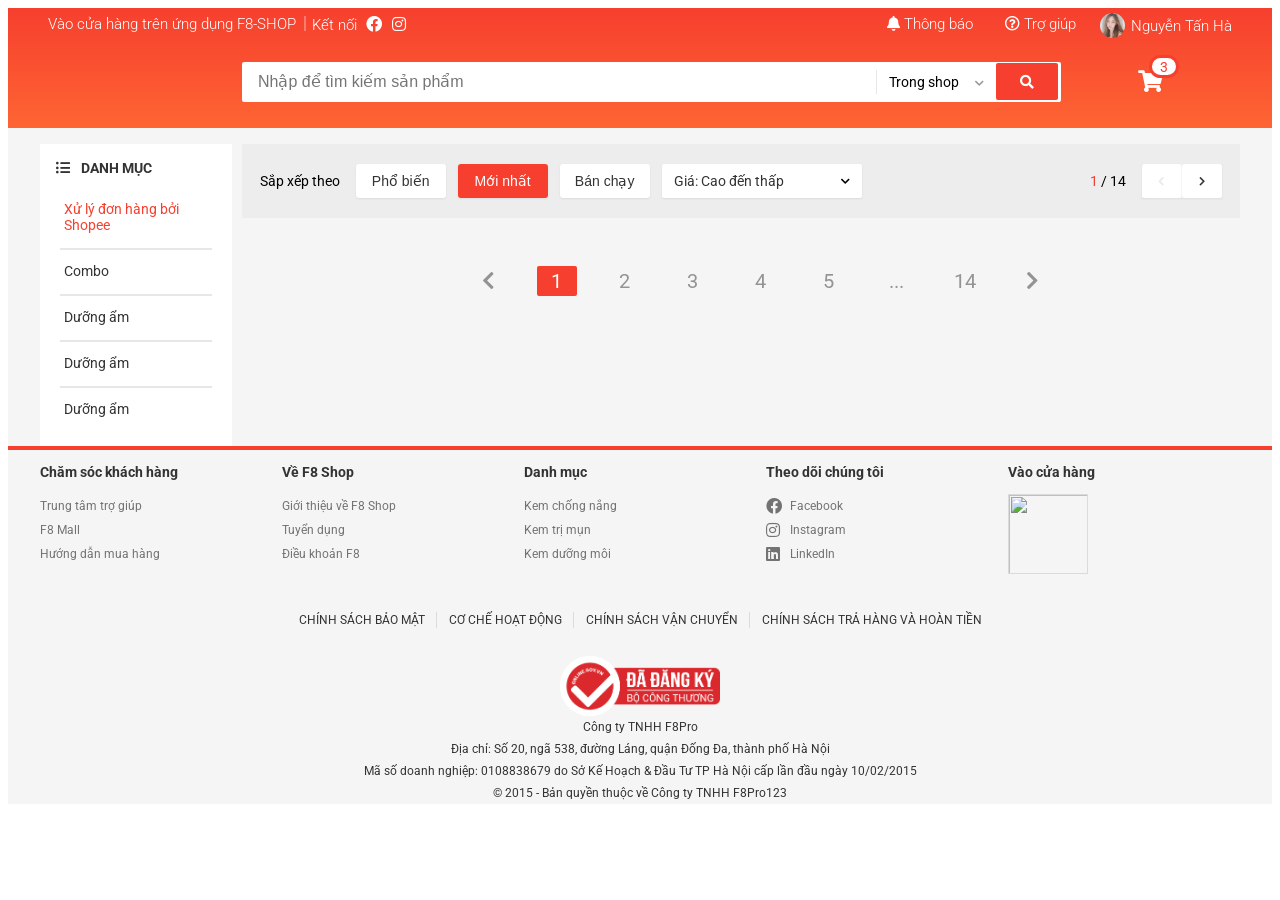
==== index.html @ ea76551a "them" ====
<!DOCTYPE html>
<html lang="en">

<head>
    <meta charset="UTF-8">
    <meta http-equiv="X-UA-Compatible" content="IE=edge">
    <meta name="viewport" content="width=device-width, initial-scale=1.0">
    <link rel="stylesheet" href="https://cdnjs.cloudflare.com/ajax/libs/normalize/8.0.1/normalize.min.css">
    <link rel="stylesheet" href="https://cdnjs.cloudflare.com/ajax/libs/font-awesome/5.15.3/css/all.min.css">
    <link rel="stylesheet" href="./assets/css/main.css">
    <link rel="stylesheet" href="./assets/css/base.css">
    <link rel="preconnect" href="https://fonts.gstatic.com">
    <link href="https://fonts.googleapis.com/css2?family=Roboto:wght@100;300;400;700&display=swap" rel="stylesheet">
    <title>F8 - Shop</title>
</head>

<body>
    <div class="wrapper">

        <!-- BEM - Block Element Modifier -->
        <header class="header">
            <div class="grid">
                <!-- Begin: Navbar -->
                <nav class="header__navbar">
                    <ul class="header__navbar-list">
                        <li class="header__navbar-item header__navbar-item--separate transition-wrapper">
                            Vào cửa hàng trên ứng dụng F8-SHOP
                            <!-- Begin: Header QR -->
                            <div class="header__qr has-transition transition--opacity-0 transition--opacity-1">
                                <img src="./assets/img/qr-code.png" alt="QR Code" class="header__qr-img">
                                <div class="header__qr-apps">
                                    <a href="" class="header__qr-app-link">
                                        <img src="./assets/img/app-store.png" alt="" class="header__qr-app-img">
                                    </a>
                                    <a href="" class="header__qr-app-link">
                                        <img src="./assets/img/google-play.png" alt="" class="header__qr-app-img">
                                    </a>
                                    <a href="" class="header__qr-app-link">
                                        <img src="./assets/img/app-gallery.png" alt="" class="header__qr-app-img">
                                    </a>
                                </div>
                                <!-- End: Header QR -->
                            </div>
                            <!-- End: Header QR -->
                        </li>
                        <li class="header__navbar-item">
                            <span class="header__navbar-title--no-pointer">Kết nối</span>
                            <a class="header__navbar-icon-link" href=""><i class="fab fa-facebook"></i></a>
                            <a class="header__navbar-icon-link" href=""><i class="fab fa-instagram"></i></a>
                        </li>
                    </ul>

                    <ul class="header__navbar-list">
                        <li class="header__navbar-item transition-wrapper">
                            <a href="" class="header__navbar-item-link">
                                <i class="fas fa-bell"></i>
                                Thông báo
                            </a>
                            <!-- Begin: Header Notifition -->
                            <div
                                class="header__notify has-transition transition--scale-0 transition--scale-1 transition--opacity-0 transition--opacity-1">
                                <header class="header__notify-heading">
                                    Thông báo mới nhận
                                </header>
                                <div class="header__notify-list">
                                    <a href="" class="header__notify-item">
                                        <img src="https://cf.shopee.vn/file/d52c8e2d6975e3175edda97f317e21cb_tn" alt=""
                                            class="header__notify-img">
                                        <div class="header__notify-body">
                                            <h3 class="header__notify-name">Nhanh tay săn ngay mỹ phẩm F8 vào ngày 8/3
                                                để nhận nhiều ưu đãi</h3>
                                            <p class="header__notify-description">Thương hiệu mỹ phẩm đến từ F8, sáng
                                                mịn da tự tin ra đường bảo đảm trai bu như kiến hiện đang giảm giá 99%
                                                chỉ còn 1k</p>
                                        </div>
                                    </a>
                                    <a href="" class="header__notify-item header__notify-item--watched">
                                        <img src="https://cf.shopee.vn/file/d52c8e2d6975e3175edda97f317e21cb_tn" alt=""
                                            class="header__notify-img">
                                        <div class="header__notify-body">
                                            <h3 class="header__notify-name">Mỹ phẩm F8 đang có chương trình khuyễn mãi
                                                ngày 1/1</h3>
                                            <p class="header__notify-description">Thương hiệu mỹ phẩm đến từ F8, sáng
                                                mịn da tự tin ra đường bảo đảm trai bu như kiến hiện đang giảm giá 99%
                                                chỉ còn 1k</p>
                                        </div>
                                    </a>
                                    <a href="" class="header__notify-item">
                                        <img src="https://cf.shopee.vn/file/d52c8e2d6975e3175edda97f317e21cb_tn" alt=""
                                            class="header__notify-img">
                                        <div class="header__notify-body">
                                            <h3 class="header__notify-name">Mỹ phẩm F8</h3>
                                            <p class="header__notify-description">Thương hiệu mỹ phẩm đến từ F8, sáng
                                                mịn da tự tin ra đường bảo đảm trai bu như kiến hiện đang giảm giá 99%
                                                chỉ còn 1k</p>
                                        </div>
                                    </a>
                                </div>
                                <footer class="header__notify-footer">
                                    <a href="" class="header__notify-more-btn">
                                        Xem tất cả
                                    </a>
                                </footer>
                            </div>
                            <!-- End: Header Notifition -->
                        </li>
                        <li class="header__navbar-item">
                            <a href="" class="header__navbar-item-link">
                                <i class="far fa-question-circle"></i>
                                Trợ giúp
                            </a>
                        </li>
                        <!-- Login & Signup -->
                        <!-- <li class="header__navbar-item header__navbar-item--strong header__navbar-item--separate-no-opacity">
                            Đăng ký
                        </li>
                        <li class="header__navbar-item header__navbar-item--strong">
                            Đăng nhập
                        </li> -->
                        <!-- End: Login & Signup -->
                        <!-- Begin: User -->
                        <li class="header__navbar-item header__navbar-account transition-wrapper">
                            <img src="./assets/img/girlfriend.jpg" alt="" class="header__navbar-account-img">
                            <span class="header__navbar-account-username">
                                Nguyễn Tấn Hà
                            </span>
                            <ul
                                class="header__navbar-account-menu has-transition transition--opacity-0 transition--opacity-1">
                                <li class="header__navbar-account-menu-item">
                                    <a href="#">Tài khoản của tôi</a>
                                </li>
                                <li class="header__navbar-account-menu-item">
                                    <a href="#">Địa chỉ của tôi</a>
                                </li>
                                <li class="header__navbar-account-menu-item">
                                    <a href="#">Đơn mua</a>
                                </li>
                                <li class="header__navbar-account-menu-item header__navbar-account-menu-item--separate">
                                    <a href="#">Đăng xuất</a>
                                </li>
                            </ul>
                        </li>
                    </ul>
                </nav>
                <!-- End: Navbar -->

                <!-- Begin:  General-->
                <div class="header__general">
                    <div class="header__general-logo">
                        <a href="/" class="header__general-login-link">
                            <svg viewBox="0 0 192 65" class="header__general-logo-link-img">

                            </svg>
                        </a>
                    </div>

                    <div class="header__general-search">

                        <div class="header__general-search-input-wrap">
                            <input type="text" class="header__general-search-input"
                                placeholder="Nhập để tìm kiếm sản phẩm">
                            <div class="header__general-search-input-wrap-history">
                                <h3 class="header__general-search-input-wrap-history-heading">
                                    Lịch sử tìm kiếm
                                </h3>
                                <ul class="header__general-search-input-wrap-history-list">
                                    <li class="header__general-search-input-wrap-history-list-item">
                                        <a href="#kemchongnang">Kem chống nắng</a>
                                    </li>
                                    <li class="header__general-search-input-wrap-history-list-item">
                                        <a href="#kemduongda">Kem dưỡng da</a>
                                    </li>
                                    <li class="header__general-search-input-wrap-history-list-item">
                                        <a href="#kemduongda">Kem dưỡng da</a>
                                    </li>
                                    <li class="header__general-search-input-wrap-history-list-item">
                                        <a href="#kemduongda">Kem dưỡng da</a>
                                    </li>
                                    <li class="header__general-search-input-wrap-history-list-item">
                                        <a href="#kemduongda">Kem dưỡng da</a>
                                    </li>
                                </ul>
                            </div>
                        </div>
                        <div class="header__general-search-selection">
                            <span>Trong shop</span>
                            <i class="fas fa-chevron-down"></i>
                            <ul class="header__general-search-selection-options">
                                <li class="header__general-search-selection-options-item active">
                                    Trong shop
                                    <i class="fas fa-check"></i>
                                </li>
                                <li class="header__general-search-selection-options-item">
                                    Ngoài shop
                                    <i class="fas fa-check"></i>
                                </li>
                            </ul>
                        </div>
                        <button class="header__general-search-btn">
                            <i class="fas fa-search"></i>
                        </button>
                    </div>

                    <div class="header__general-cart transition-wrapper">
                        <span class="header__general-cart-amount">3</span>
                        <i class="header__general-cart-icon fas fa-shopping-cart"></i>

                        <!-- No cart:  header__general-cart-list--nothing-->
                        <div
                            class="header__general-cart-list has-transition transition--opacity-0 transition--opacity-1">
                            <img src="./assets/img/nothing-cart.png" alt=""
                                class="header__general-cart-list--nothing-img">
                            <span class="header__general-cart-list--nothing-label">
                                Chưa có sản phẩm
                            </span>
                            <h2 class="header__general-cart-heading">
                                Sản phẩm đã thêm
                            </h2>
                            <ul
                                class="header__general-cart-products has-transition transition--opacity-0 transition--opacity-1">
                                <li class="header__general-cart-products-item">
                                    <img src="https://cf.shopee.vn/file/d52c8e2d6975e3175edda97f317e21cb_tn" alt=""
                                        class="header__general-cart-products-item-wrap-img">
                                    <div class="header__general-cart-products-item-wrap">
                                        <div class="header__general-cart-products-item-wrap-head">
                                            <h4 class="header__general-cart-products-item-wrap-head-title">
                                                Kem trị mụn hiệu con Ó Kem trị mụn hiệu con Ó Kem trị mụn hiệu con Ó Kem
                                                trị mụn hiệu con Ó
                                            </h4>

                                            <div class="header__general-cart-products-item-wrap-head-wrap">
                                                <span class="header__general-cart-products-item-wrap-head-price">
                                                    2.000.000đ
                                                </span>
                                                <span class="header__general-cart-products-item-wrap-head-multiply">
                                                    x
                                                </span>
                                                <span class="header__general-cart-products-item-wrap-head-quantity">
                                                    1
                                                </span>
                                            </div>
                                        </div>
                                        <div class="header__general-cart-products-item-wrap-body">
                                            <h5 class="header__general-cart-products-item-wrap-body-description">
                                                Phân loại: Bạc
                                            </h5>
                                            <span class="header__general-cart-products-item-wrap-body-remove">
                                                Xoá
                                            </span>
                                        </div>
                                    </div>
                                </li>
                                <li class="header__general-cart-products-item">
                                    <img src="https://cf.shopee.vn/file/d52c8e2d6975e3175edda97f317e21cb_tn" alt=""
                                        class="header__general-cart-products-item-wrap-img">
                                    <div class="header__general-cart-products-item-wrap">
                                        <div class="header__general-cart-products-item-wrap-head">
                                            <h4 class="header__general-cart-products-item-wrap-head-title">
                                                Kem trị mụn hiệu con Ó
                                            </h4>

                                            <div class="header__general-cart-products-item-wrap-head-wrap">
                                                <span class="header__general-cart-products-item-wrap-head-price">
                                                    2.000.000đ
                                                </span>
                                                <span class="header__general-cart-products-item-wrap-head-multiply">
                                                    x
                                                </span>
                                                <span class="header__general-cart-products-item-wrap-head-quantity">
                                                    1
                                                </span>
                                            </div>
                                        </div>
                                        <div class="header__general-cart-products-item-wrap-body">
                                            <h5 class="header__general-cart-products-item-wrap-body-description">
                                                Phân loại: Bạc
                                            </h5>
                                            <span class="header__general-cart-products-item-wrap-body-remove">
                                                Xoá
                                            </span>
                                        </div>
                                    </div>
                                </li>
                                <li class="header__general-cart-products-item">
                                    <img src="https://cf.shopee.vn/file/d52c8e2d6975e3175edda97f317e21cb_tn" alt=""
                                        class="header__general-cart-products-item-wrap-img">
                                    <div class="header__general-cart-products-item-wrap">
                                        <div class="header__general-cart-products-item-wrap-head">
                                            <h4 class="header__general-cart-products-item-wrap-head-title">
                                                Kem trị mụn hiệu con Ó
                                            </h4>

                                            <div class="header__general-cart-products-item-wrap-head-wrap">
                                                <span class="header__general-cart-products-item-wrap-head-price">
                                                    2.000.000đ
                                                </span>
                                                <span class="header__general-cart-products-item-wrap-head-multiply">
                                                    x
                                                </span>
                                                <span class="header__general-cart-products-item-wrap-head-quantity">
                                                    1
                                                </span>
                                            </div>
                                        </div>
                                        <div class="header__general-cart-products-item-wrap-body">
                                            <h5 class="header__general-cart-products-item-wrap-body-description">
                                                Phân loại: Bạc
                                            </h5>
                                            <span class="header__general-cart-products-item-wrap-body-remove">
                                                Xoá
                                            </span>
                                        </div>
                                    </div>
                                </li>
                                <li class="header__general-cart-products-item">
                                    <img src="https://cf.shopee.vn/file/d52c8e2d6975e3175edda97f317e21cb_tn" alt=""
                                        class="header__general-cart-products-item-wrap-img">
                                    <div class="header__general-cart-products-item-wrap">
                                        <div class="header__general-cart-products-item-wrap-head">
                                            <h4 class="header__general-cart-products-item-wrap-head-title">
                                                Kem trị mụn hiệu con Ó
                                            </h4>

                                            <div class="header__general-cart-products-item-wrap-head-wrap">
                                                <span class="header__general-cart-products-item-wrap-head-price">
                                                    2.000.000đ
                                                </span>
                                                <span class="header__general-cart-products-item-wrap-head-multiply">
                                                    x
                                                </span>
                                                <span class="header__general-cart-products-item-wrap-head-quantity">
                                                    1
                                                </span>
                                            </div>
                                        </div>
                                        <div class="header__general-cart-products-item-wrap-body">
                                            <h5 class="header__general-cart-products-item-wrap-body-description">
                                                Phân loại: Bạc
                                            </h5>
                                            <span class="header__general-cart-products-item-wrap-body-remove">
                                                Xoá
                                            </span>
                                        </div>
                                    </div>
                                </li>
                                <li class="header__general-cart-products-item">
                                    <img src="https://cf.shopee.vn/file/d52c8e2d6975e3175edda97f317e21cb_tn" alt=""
                                        class="header__general-cart-products-item-wrap-img">
                                    <div class="header__general-cart-products-item-wrap">
                                        <div class="header__general-cart-products-item-wrap-head">
                                            <h4 class="header__general-cart-products-item-wrap-head-title">
                                                Kem trị mụn hiệu con Ó
                                            </h4>

                                            <div class="header__general-cart-products-item-wrap-head-wrap">
                                                <span class="header__general-cart-products-item-wrap-head-price">
                                                    2.000.000đ
                                                </span>
                                                <span class="header__general-cart-products-item-wrap-head-multiply">
                                                    x
                                                </span>
                                                <span class="header__general-cart-products-item-wrap-head-quantity">
                                                    1
                                                </span>
                                            </div>
                                        </div>
                                        <div class="header__general-cart-products-item-wrap-body">
                                            <h5 class="header__general-cart-products-item-wrap-body-description">
                                                Phân loại: Bạc
                                            </h5>
                                            <span class="header__general-cart-products-item-wrap-body-remove">
                                                Xoá
                                            </span>
                                        </div>
                                    </div>
                                </li>
                                <li class="header__general-cart-products-item">
                                    <img src="https://cf.shopee.vn/file/d52c8e2d6975e3175edda97f317e21cb_tn" alt=""
                                        class="header__general-cart-products-item-wrap-img">
                                    <div class="header__general-cart-products-item-wrap">
                                        <div class="header__general-cart-products-item-wrap-head">
                                            <h4 class="header__general-cart-products-item-wrap-head-title">
                                                Kem trị mụn hiệu con Ó
                                            </h4>

                                            <div class="header__general-cart-products-item-wrap-head-wrap">
                                                <span class="header__general-cart-products-item-wrap-head-price">
                                                    2.000.000đ
                                                </span>
                                                <span class="header__general-cart-products-item-wrap-head-multiply">
                                                    x
                                                </span>
                                                <span class="header__general-cart-products-item-wrap-head-quantity">
                                                    1
                                                </span>
                                            </div>
                                        </div>
                                        <div class="header__general-cart-products-item-wrap-body">
                                            <h5 class="header__general-cart-products-item-wrap-body-description">
                                                Phân loại: Bạc
                                            </h5>
                                            <span class="header__general-cart-products-item-wrap-body-remove">
                                                Xoá
                                            </span>
                                        </div>
                                    </div>
                                </li>
                                <li class="header__general-cart-products-item">
                                    <img src="https://cf.shopee.vn/file/d52c8e2d6975e3175edda97f317e21cb_tn" alt=""
                                        class="header__general-cart-products-item-wrap-img">
                                    <div class="header__general-cart-products-item-wrap">
                                        <div class="header__general-cart-products-item-wrap-head">
                                            <h4 class="header__general-cart-products-item-wrap-head-title">
                                                Kem trị mụn hiệu con Ó
                                            </h4>

                                            <div class="header__general-cart-products-item-wrap-head-wrap">
                                                <span class="header__general-cart-products-item-wrap-head-price">
                                                    2.000.000đ
                                                </span>
                                                <span class="header__general-cart-products-item-wrap-head-multiply">
                                                    x
                                                </span>
                                                <span class="header__general-cart-products-item-wrap-head-quantity">
                                                    1
                                                </span>
                                            </div>
                                        </div>
                                        <div class="header__general-cart-products-item-wrap-body">
                                            <h5 class="header__general-cart-products-item-wrap-body-description">
                                                Phân loại: Bạc
                                            </h5>
                                            <span class="header__general-cart-products-item-wrap-body-remove">
                                                Xoá
                                            </span>
                                        </div>
                                    </div>
                                </li>
                                <li class="header__general-cart-products-item">
                                    <img src="https://cf.shopee.vn/file/d52c8e2d6975e3175edda97f317e21cb_tn" alt=""
                                        class="header__general-cart-products-item-wrap-img">
                                    <div class="header__general-cart-products-item-wrap">
                                        <div class="header__general-cart-products-item-wrap-head">
                                            <h4 class="header__general-cart-products-item-wrap-head-title">
                                                Kem trị mụn hiệu con Ó
                                            </h4>

                                            <div class="header__general-cart-products-item-wrap-head-wrap">
                                                <span class="header__general-cart-products-item-wrap-head-price">
                                                    2.000.000đ
                                                </span>
                                                <span class="header__general-cart-products-item-wrap-head-multiply">
                                                    x
                                                </span>
                                                <span class="header__general-cart-products-item-wrap-head-quantity">
                                                    1
                                                </span>
                                            </div>
                                        </div>
                                        <div class="header__general-cart-products-item-wrap-body">
                                            <h5 class="header__general-cart-products-item-wrap-body-description">
                                                Phân loại: Bạc
                                            </h5>
                                            <span class="header__general-cart-products-item-wrap-body-remove">
                                                Xoá
                                            </span>
                                        </div>
                                    </div>
                                </li>
                                <li class="header__general-cart-products-item">
                                    <img src="https://cf.shopee.vn/file/d52c8e2d6975e3175edda97f317e21cb_tn" alt=""
                                        class="header__general-cart-products-item-wrap-img">
                                    <div class="header__general-cart-products-item-wrap">
                                        <div class="header__general-cart-products-item-wrap-head">
                                            <h4 class="header__general-cart-products-item-wrap-head-title">
                                                Kem trị mụn hiệu con Ó
                                            </h4>

                                            <div class="header__general-cart-products-item-wrap-head-wrap">
                                                <span class="header__general-cart-products-item-wrap-head-price">
                                                    2.000.000đ
                                                </span>
                                                <span class="header__general-cart-products-item-wrap-head-multiply">
                                                    x
                                                </span>
                                                <span class="header__general-cart-products-item-wrap-head-quantity">
                                                    1
                                                </span>
                                            </div>
                                        </div>
                                        <div class="header__general-cart-products-item-wrap-body">
                                            <h5 class="header__general-cart-products-item-wrap-body-description">
                                                Phân loại: Bạc
                                            </h5>
                                            <span class="header__general-cart-products-item-wrap-body-remove">
                                                Xoá
                                            </span>
                                        </div>
                                    </div>
                                </li>
                                <li class="header__general-cart-products-item">
                                    <img src="https://cf.shopee.vn/file/d52c8e2d6975e3175edda97f317e21cb_tn" alt=""
                                        class="header__general-cart-products-item-wrap-img">
                                    <div class="header__general-cart-products-item-wrap">
                                        <div class="header__general-cart-products-item-wrap-head">
                                            <h4 class="header__general-cart-products-item-wrap-head-title">
                                                Kem trị mụn hiệu con Ó
                                            </h4>

                                            <div class="header__general-cart-products-item-wrap-head-wrap">
                                                <span class="header__general-cart-products-item-wrap-head-price">
                                                    2.000.000đ
                                                </span>
                                                <span class="header__general-cart-products-item-wrap-head-multiply">
                                                    x
                                                </span>
                                                <span class="header__general-cart-products-item-wrap-head-quantity">
                                                    1
                                                </span>
                                            </div>
                                        </div>
                                        <div class="header__general-cart-products-item-wrap-body">
                                            <h5 class="header__general-cart-products-item-wrap-body-description">
                                                Phân loại: Bạc
                                            </h5>
                                            <span class="header__general-cart-products-item-wrap-body-remove">
                                                Xoá
                                            </span>
                                        </div>
                                    </div>
                                </li>
                                <li class="header__general-cart-products-item">
                                    <img src="https://cf.shopee.vn/file/d52c8e2d6975e3175edda97f317e21cb_tn" alt=""
                                        class="header__general-cart-products-item-wrap-img">
                                    <div class="header__general-cart-products-item-wrap">
                                        <div class="header__general-cart-products-item-wrap-head">
                                            <h4 class="header__general-cart-products-item-wrap-head-title">
                                                Kem trị mụn hiệu con Ó
                                            </h4>

                                            <div class="header__general-cart-products-item-wrap-head-wrap">
                                                <span class="header__general-cart-products-item-wrap-head-price">
                                                    2.000.000đ
                                                </span>
                                                <span class="header__general-cart-products-item-wrap-head-multiply">
                                                    x
                                                </span>
                                                <span class="header__general-cart-products-item-wrap-head-quantity">
                                                    1
                                                </span>
                                            </div>
                                        </div>
                                        <div class="header__general-cart-products-item-wrap-body">
                                            <h5 class="header__general-cart-products-item-wrap-body-description">
                                                Phân loại: Bạc
                                            </h5>
                                            <span class="header__general-cart-products-item-wrap-body-remove">
                                                Xoá
                                            </span>
                                        </div>
                                    </div>
                                </li>
                                <li class="header__general-cart-products-item">
                                    <img src="https://cf.shopee.vn/file/d52c8e2d6975e3175edda97f317e21cb_tn" alt=""
                                        class="header__general-cart-products-item-wrap-img">
                                    <div class="header__general-cart-products-item-wrap">
                                        <div class="header__general-cart-products-item-wrap-head">
                                            <h4 class="header__general-cart-products-item-wrap-head-title">
                                                Kem trị mụn hiệu con Ó
                                            </h4>

                                            <div class="header__general-cart-products-item-wrap-head-wrap">
                                                <span class="header__general-cart-products-item-wrap-head-price">
                                                    2.000.000đ
                                                </span>
                                                <span class="header__general-cart-products-item-wrap-head-multiply">
                                                    x
                                                </span>
                                                <span class="header__general-cart-products-item-wrap-head-quantity">
                                                    1
                                                </span>
                                            </div>
                                        </div>
                                        <div class="header__general-cart-products-item-wrap-body">
                                            <h5 class="header__general-cart-products-item-wrap-body-description">
                                                Phân loại: Bạc
                                            </h5>
                                            <span class="header__general-cart-products-item-wrap-body-remove">
                                                Xoá
                                            </span>
                                        </div>
                                    </div>
                                </li>
                                <li class="header__general-cart-products-item">
                                    <img src="https://cf.shopee.vn/file/d52c8e2d6975e3175edda97f317e21cb_tn" alt=""
                                        class="header__general-cart-products-item-wrap-img">
                                    <div class="header__general-cart-products-item-wrap">
                                        <div class="header__general-cart-products-item-wrap-head">
                                            <h4 class="header__general-cart-products-item-wrap-head-title">
                                                Kem trị mụn hiệu con Ó
                                            </h4>

                                            <div class="header__general-cart-products-item-wrap-head-wrap">
                                                <span class="header__general-cart-products-item-wrap-head-price">
                                                    2.000.000đ
                                                </span>
                                                <span class="header__general-cart-products-item-wrap-head-multiply">
                                                    x
                                                </span>
                                                <span class="header__general-cart-products-item-wrap-head-quantity">
                                                    1
                                                </span>
                                            </div>
                                        </div>
                                        <div class="header__general-cart-products-item-wrap-body">
                                            <h5 class="header__general-cart-products-item-wrap-body-description">
                                                Phân loại: Bạc
                                            </h5>
                                            <span class="header__general-cart-products-item-wrap-body-remove">
                                                Xoá
                                            </span>
                                        </div>
                                    </div>
                                </li>
                                <li class="header__general-cart-products-item">
                                    <img src="https://cf.shopee.vn/file/d52c8e2d6975e3175edda97f317e21cb_tn" alt=""
                                        class="header__general-cart-products-item-wrap-img">
                                    <div class="header__general-cart-products-item-wrap">
                                        <div class="header__general-cart-products-item-wrap-head">
                                            <h4 class="header__general-cart-products-item-wrap-head-title">
                                                Kem trị mụn hiệu con Ó
                                            </h4>

                                            <div class="header__general-cart-products-item-wrap-head-wrap">
                                                <span class="header__general-cart-products-item-wrap-head-price">
                                                    2.000.000đ
                                                </span>
                                                <span class="header__general-cart-products-item-wrap-head-multiply">
                                                    x
                                                </span>
                                                <span class="header__general-cart-products-item-wrap-head-quantity">
                                                    1
                                                </span>
                                            </div>
                                        </div>
                                        <div class="header__general-cart-products-item-wrap-body">
                                            <h5 class="header__general-cart-products-item-wrap-body-description">
                                                Phân loại: Bạc
                                            </h5>
                                            <span class="header__general-cart-products-item-wrap-body-remove">
                                                Xoá
                                            </span>
                                        </div>
                                    </div>
                                </li>
                                <li class="header__general-cart-products-item">
                                    <img src="https://cf.shopee.vn/file/d52c8e2d6975e3175edda97f317e21cb_tn" alt=""
                                        class="header__general-cart-products-item-wrap-img">
                                    <div class="header__general-cart-products-item-wrap">
                                        <div class="header__general-cart-products-item-wrap-head">
                                            <h4 class="header__general-cart-products-item-wrap-head-title">
                                                Kem trị mụn hiệu con Ó
                                            </h4>

                                            <div class="header__general-cart-products-item-wrap-head-wrap">
                                                <span class="header__general-cart-products-item-wrap-head-price">
                                                    2.000.000đ
                                                </span>
                                                <span class="header__general-cart-products-item-wrap-head-multiply">
                                                    x
                                                </span>
                                                <span class="header__general-cart-products-item-wrap-head-quantity">
                                                    1
                                                </span>
                                            </div>
                                        </div>
                                        <div class="header__general-cart-products-item-wrap-body">
                                            <h5 class="header__general-cart-products-item-wrap-body-description">
                                                Phân loại: Bạc
                                            </h5>
                                            <span class="header__general-cart-products-item-wrap-body-remove">
                                                Xoá
                                            </span>
                                        </div>
                                    </div>
                                </li>
                            </ul>
                            <a href="" class="header__general-cart-view-page btn btn--hover btn--primary">
                                Xem giỏ hàng
                            </a>
                        </div>
                    </div>
                </div>
            </div>
        </header>

        <div class="wrapper_container">
            <div class="grid">
                <div class="grid__row wrapper-content">
                    <div class="grid__column-2">
                        <!-- Begin: Category -->
                        <nav class="container__category">
                            <h3 class="container__category-heading">
                                <i class="container__category-heading-icon fas fa-list-ul"></i>
                                Danh mục
                            </h3>
                            <ul class="container__category-list">
                                <li class="container__category-list-item container__category-list-item--active">
                                    <a href="#" class="container__category-list-item-link">
                                        Xử lý đơn hàng bởi Shopee
                                    </a>
                                </li>
                                <li class="container__category-list-item">
                                    <a href="#" class="container__category-list-item-link">
                                        Combo
                                    </a>
                                </li>
                                <li class="container__category-list-item">
                                    <a href="#" class="container__category-list-item-link">
                                        Dưỡng ẩm
                                    </a>
                                </li>
                                <li class="container__category-list-item">
                                    <a href="#" class="container__category-list-item-link">
                                        Dưỡng ẩm
                                    </a>
                                </li>
                                <li class="container__category-list-item">
                                    <a href="#" class="container__category-list-item-link">
                                        Dưỡng ẩm
                                    </a>
                                </li>
                            </ul>
                        </nav>
                        <!-- End: Category -->
                    </div>
                    <div class="grid__column-10">
                        <div class="container__filter">
                            <div class="container__filter-left">
                                <span class="container__filter-heading">
                                    Sắp xếp theo
                                </span>
                                <button class="container__filter-btn btn">Phổ biến</button>
                                <button class="container__filter-btn btn btn--primary">Mới nhất</button>
                                <button class="container__filter-btn btn">Bán chạy</button>
                                <span class="select-input">
                                    <span class="select-input__label">Giá: Cao đến thấp</span>
                                    <i class="fas fa-chevron-down"></i>
                                    <ul class="select-input__list">
                                        <li class="select-input__list-item">
                                            <a href="" class="select-input__list-item-link">
                                                Giá: Cao đến thấp
                                            </a>
                                        </li>
                                        <li class="select-input__list-item">
                                            <a href="" class="select-input__list-item-link">
                                                Giá: Thấp đến cao
                                            </a>
                                        </li>
                                    </ul>
                                </span>
                            </div>
                            <div class="container__filter-right">
                                <div class="container__filter-pagination">

                                    <div class="container__filter-pagination-pages">
                                        <span class="container__filter-pagination-current">
                                            1
                                        </span>
                                        /
                                        <span class="container__filter-pagination-total">
                                            14
                                        </span>
                                    </div>

                                    <div class="container__filter-pagination-control">
                                        <a href="#"
                                            class="btn container__filter-pagination-control-btn container__filter-pagination-control-btn--disabled">
                                            <i
                                                class="container__filter-pagination-control-btn-icon fas fa-chevron-left"></i>
                                        </a>
                                        <a href="#" class="btn container__filter-pagination-control-btn">
                                            <i
                                                class="container__filter-pagination-control-btn-icon fas fa-chevron-right"></i>
                                        </a>
                                    </div>
                                </div>
                            </div>
                        </div>

                        <div class="container__product">
                            <div class="grid">
                                <div class="grid__row grid__row--headle">
                                    
                                </div>
                            </div>

                            <ul class="pagination pagination__margin">
                                <li class="pagination__item">
                                    <a href="#" class="pagination__item-link">
                                        <i class="pagination__item-link-icon fas fa-chevron-left"></i>
                                    </a>
                                </li>
                                <li class="pagination__item pagination__item--active">
                                    <a href="#" class="pagination__item-link">
                                        1
                                    </a>
                                </li>
                                <li class="pagination__item">
                                    <a href="#" class="pagination__item-link">
                                        2
                                    </a>
                                </li>
                                <li class="pagination__item">
                                    <a href="#" class="pagination__item-link">
                                        3
                                    </a>
                                </li>
                                <li class="pagination__item">
                                    <a href="#" class="pagination__item-link">
                                        4
                                    </a>
                                </li>
                                <li class="pagination__item">
                                    <a href="#" class="pagination__item-link">
                                        5
                                    </a>
                                </li>
                                <li class="pagination__item">
                                    <a href="#" class="pagination__item-link">
                                        ...
                                    </a>
                                </li>
                                <li class="pagination__item">
                                    <a href="#" class="pagination__item-link">
                                        14
                                    </a>
                                </li>
                                <li class="pagination__item">
                                    <a href="#" class="pagination__item-link">
                                        <i class="pagination__item-link-icon fas fa-chevron-right"></i>
                                    </a>
                                </li>
                            </ul>
                        </div>
                    </div>
                </div>
            </div>

            <footer class="footer">
                <div class="grid">
                    <div class="grid__row">
                        <div class="grid__column-2-4">
                            <h3 class="footer__heading">Chăm sóc khách hàng</h3>
                            <ul class="footer__list">
                                <li class="footer__list-item">
                                    <a href="" class="footer__list-item-link">
                                        Trung tâm trợ giúp
                                    </a>
                                </li>
                                <li class="footer__list-item">
                                    <a href="" class="footer__list-item-link">
                                        F8 Mall
                                    </a>
                                </li>
                                <li class="footer__list-item">
                                    <a href="" class="footer__list-item-link">
                                        Hướng dẫn mua hàng
                                    </a>
                                </li>
                            </ul>
                        </div>
                        <div class="grid__column-2-4">
                            <h3 class="footer__heading">Về F8 Shop</h3>
                            <ul class="footer__list">
                                <li class="footer__list-item">
                                    <a href="" class="footer__list-item-link">
                                        Giới thiệu về F8 Shop
                                    </a>
                                </li>
                                <li class="footer__list-item">
                                    <a href="" class="footer__list-item-link">
                                        Tuyển dụng
                                    </a>
                                </li>
                                <li class="footer__list-item">
                                    <a href="" class="footer__list-item-link">
                                        Điều khoản F8
                                    </a>
                                </li>
                            </ul>
                        </div>
                        <div class="grid__column-2-4">
                            <h3 class="footer__heading">Danh mục</h3>
                            <ul class="footer__list">
                                <li class="footer__list-item">
                                    <a href="" class="footer__list-item-link">
                                        Kem chống nắng
                                    </a>
                                </li>
                                <li class="footer__list-item">
                                    <a href="" class="footer__list-item-link">
                                        Kem trị mụn
                                    </a>
                                </li>
                                <li class="footer__list-item">
                                    <a href="" class="footer__list-item-link">
                                        Kem dưỡng môi
                                    </a>
                                </li>
                            </ul>
                        </div>
                        <div class="grid__column-2-4">
                            <h3 class="footer__heading">Theo dõi chúng tôi</h3>
                            <ul class="footer__list">
                                <li class="footer__list-item">
                                    <a href="" class="footer__list-item-link">
                                        <i class="footer__list-item-link-icon fab fa-facebook"></i>
                                        Facebook
                                    </a>
                                </li>
                                <li class="footer__list-item">
                                    <a href="" class="footer__list-item-link">
                                        <i class="footer__list-item-link-icon fab fa-instagram"></i>
                                        Instagram
                                    </a>
                                </li>
                                <li class="footer__list-item">
                                    <a href="" class="footer__list-item-link">
                                        <i class="footer__list-item-link-icon fab fa-linkedin"></i>
                                        LinkedIn
                                    </a>
                                </li>
                            </ul>
                        </div>
                        <div class="grid__column-2-4">
                            <h3 class="footer__heading">Vào cửa hàng</h3>
                            <ul class="footer__list">
                                <li class="footer__list-item">
                                    <img src="./assets/img/qr-code.png" alt="" class="footer__list-item-qrcode">
                                    <div class="footer__list-item-apps">
                                        <a href="#" class="footer__list-item-apps-link">
                                            <img src="./assets/img/google-play.png" alt=""
                                                class="footer__list-item-apps-link-img">
                                        </a>
                                        <a href="#" class="footer__list-item-apps-link">
                                            <img src="./assets/img/app-store.png" alt=""
                                                class="footer__list-item-apps-link-img">
                                        </a>
                                        <a href="#" class="footer__list-item-apps-link">
                                            <img src="./assets/img/app-gallery.png" alt=""
                                                class="footer__list-item-apps-link-img">
                                        </a>
                                    </div>
                                </li>
                            </ul>
                        </div>
                    </div>
                </div>
                <div class="footer__bottom">
                    <div class="grid">
                        <ul class="footer__policy-list">
                            <li class="footer__policy-list-item">
                                <a href="" class="footer__policy-list-item-link">
                                    Chính sách bảo mật
                                </a>
                            </li>
                            <li class="footer__policy-list-item">
                                <a href="" class="footer__policy-list-item-link">
                                    Cơ chế hoạt động
                                </a>
                            </li>
                            <li class="footer__policy-list-item">
                                <a href="" class="footer__policy-list-item-link">
                                    Chính sách vận chuyển
                                </a>
                            </li>
                            <li class="footer__policy-list-item">
                                <a href="" class="footer__policy-list-item-link">
                                    Chính sách trả hàng và hoàn tiền
                                </a>
                            </li>
                        </ul>
                        <div class="footer__checked">
                            <img src="./assets/img/checked.png" alt="Đã đăng ký" class="footer__checked-logo">
                            <p class="footer__checked-company">Công ty TNHH F8Pro</p>
                        </div>
                        <div class="footer_information">
                            <p class="footer_information-text">Địa chỉ: Số 20, ngã 538, đường Láng, quận Đống Đa, thành
                                phố Hà Nội</p>
                            <p class="footer_information-text">Mã số doanh nghiệp: 0108838679 do Sở Kế Hoạch & Đầu Tư TP
                                Hà Nội cấp lần đầu ngày 10/02/2015</p>
                            <p class="footer_information-text">© 2015 - Bản quyền thuộc về Công ty TNHH F8Pro123</p>
                        </div>
                    </div>
                </div>
            </footer>
        </div>

        <!-- Modal layout -->

        <!-- 

        <div class="modal">
            <div class="modal__overlay"></div>
            <div class="modal__body">


                <div class="auth-form">
                    <div class="auth-form__container">
                        <div class="auth-form__header">
                            <h3 class="auth-form__heading">Đăng ký</h3>
                            <span class="auth-form__switch-btn">Đăng nhập</span>
                        </div>

                        <div class="auth-form__form">
                            <div class="auth-form__group">
                                <input type="text" class="auth-form__input" placeholder="Email của bạn">
                            </div>
                            <div class="auth-form__group">
                                <input type="password" class="auth-form__input" placeholder="Mật khẩu của bạn">
                            </div>
                            <div class="auth-form__group">
                                <input type="password" class="auth-form__input" placeholder="Xác nhận mật khẩu">
                            </div>
                        </div>

                        <div class="auth-form__about">
                            <p class="auth-form__policy-text">Bằng việc đăng ký, bạn đã đồng ý với F8-SHOP về
                                <a href="#" class="auth-form__text-link">Điều khoản dịch vụ</a> &
                                <a href="#" class="auth-form__text-link">Chính sách bảo mật</a>
                            </p>
                        </div>

                        <div class="auth-form__btn">
                            <button class="auth-form__btn-back btn btn--normal">TRỞ LẠI</button>
                            <button class="btn btn--primary">ĐĂNG KÝ</button>
                        </div>
                    </div>

                    <div class="auth-form__socials">
                        <a href="#facebook" class="auth-form__social--facebook btn btn-size--s">
                            <i class="auth-form__icon fab fa-facebook-square"></i>
                            <span class="auth-form__title auth-form__title--facebook">
                                Đăng ký với Facebook
                            </span>
                        </a>
                        <a href="#google" class="btn btn-size--s auth-form__social--google">
                            <i class="auth-form__icon fab fa-google"></i>
                            <span class="auth-form__title auth-form__title--google">
                                Đăng ký với Google
                            </span>
                        </a>
                    </div>
                </div>

                <div class="auth-form">
                    <div class="auth-form__container">
                        <div class="auth-form__header">
                            <h3 class="auth-form__heading">Đăng nhập</h3>
                            <span class="auth-form__switch-btn">Đăng ký</span>
                        </div>

                        <div class="auth-form__form">
                            <div class="auth-form__group">
                                <input type="text" class="auth-form__input" placeholder="Email của bạn">
                            </div>
                            <div class="auth-form__group">
                                <input type="password" class="auth-form__input" placeholder="Mật khẩu của bạn">
                            </div>
                        </div>

                        <div class="auth-form__help">
                            <a href=""
                                class="auth-form__help-link auth-form__help-link--forgot auth-form__help-link-separate">Quên
                                mật khẩu</a>
                            <a href="" class="auth-form__help-link">Cần trợ giúp ?</a>
                        </div>

                        <div class="auth-form__btn">
                            <button class="auth-form__btn-back btn btn--normal">TRỞ LẠI</button>
                            <button class="btn btn--primary">ĐĂNG NHẬP</button>
                        </div>
                    </div>

                    <div class="auth-form__socials">
                        <a href="#facebook" class="auth-form__social--facebook btn btn-size--s">
                            <i class="auth-form__icon fab fa-facebook-square"></i>
                            <span class="auth-form__title auth-form__title--facebook">
                                Đăng nhập với Facebook
                            </span>
                        </a>
                        <a href="#google" class="btn btn-size--s auth-form__social--google">
                            <i class="auth-form__icon fab fa-google"></i>
                            <span class="auth-form__title auth-form__title--google">
                                Đăng nhập với Google
                            </span>
                        </a>
                    </div>
                </div>
            </div> -->
    </div>

    <script href="" src="javascrip.js">



    </script>
</body>

</html>
---- assets/css/main.css ----
.header {
    background-image: linear-gradient(0, #fe6533, #f63f2e);
    height: var(--header-height);
}

/* Navbar */
.header__navbar {
    display: flex;
    justify-content: space-between;
    height: var(--navbar-height);
}

.header__navbar-list {
    display: flex;
    padding-left: 0;
    margin: 8px 0 0 0;
}

.header__navbar-item,
.header__navbar-item-link {
    position: relative;
    display: inline-block;
    text-decoration: none;
    font-size: 1.5rem;
    font-weight: 300;
    margin: 0 8px;
    color: var(--white-color);
}

.header__navbar-item:hover,
.header__navbar-item-link:hover {
    color: rgba(255, 255, 255, 0.6);
    cursor: pointer;
}

.header__navbar-icon-link:nth-child(2) {
    margin-left: 2px;
}

/* Header QR Code */
.header__qr {
    position: absolute;
    top: calc(100% + 10px);
    left: 0;
    background-color: var(--white-color);
    width: 186px;
    padding: 8px;
    border-radius: 2px;
    visibility: hidden;
    z-index: 1;
    animation: fadeIn .2s ease-in;
    box-shadow: 0 1px 3px rgba(0, 0, 0, 0.1)
}

.header__qr::before {
    content: "";
    width: 100%;

    /* .header__qr::before Có thuộc tính 
    position được set ở cuối file */
    left: 0;
}

.header__qr-img {
    width: 100%;
}

.header__qr-apps {
    display: flex;
    flex-wrap: wrap;
    justify-content: space-between;
    margin: 0 11px;
}

.header__qr-app-link {
    margin-bottom: 4px;
}

.header__qr-app-img {
    height: 15px;
}


.header__navbar-item--strong {
    font-weight: 400;
}

.header__navbar-icon-link {
    color: var(--white-color);
    font-size: 1.6rem;
    padding: 3px;
}

.header__navbar-title--no-pointer {
    cursor: text;
    color: var(--white-color);
}

.header__navbar-icon-link:hover {
    cursor: pointer;
    color: rgba(255, 255, 255, 0.6);
}

.header__navbar-item--separate-no-opacity::after {
    border-left: 1px solid rgba(255, 255, 255, 0.4);
}

.header__navbar-item--separate::after {
    border-left: 2px solid rgba(255, 255, 255, 0.3);
}

/* Header notifition */
.header__notify {
    background-color: var(--white-color);
    width: 404px;
    position: absolute;
    right: 8px;
    top: calc(100% + 10px);
    border: 1px solid rgba(102, 102, 102, 0.3);
    border-radius: 2px;
    visibility: hidden;
    transform-origin: calc(100% - 32px) top;
    will-change: opacity, transform;
    z-index: 10;
}

.header__notify::before {
    content: "";
    width: 90px;

    /* header__notify::before có thuộc tính 
    position được set ở cuối file  */
    right: 0;
}

.header__notify::after {
    content: "";
    position: absolute;
    top: -24px;
    right: 18px;
    border-width: 12px 15px;
    border-style: solid;
    border-color: transparent;
    border-bottom-color: #fff;
}

.header__notify-heading {
    color: var(--text-color);
    line-height: 40px;
    margin: 0 8px;
    text-transform: capitalize;
    cursor: default;
    user-select: none;
}

.header__notify-list {
    display: flex;
    flex-direction: column;

}

.header__notify-item {
    display: flex;
    width: 100%;
    padding: 8px;
    text-decoration: none;
    background-color: rgba(255, 48, 7, 0.08);
}

.header__notify-img {
    width: 48px;
    align-self: flex-start;
}

.header__notify-body {
    margin: 0 8px;
}

.header__notify-name {
    color: var(--text-color);
    font-weight: 500;
    font-size: 1.4rem;
    margin: 3px 0;
}

.header__notify-description {
    color: var(--text-color);
    opacity: 0.8;
    font-size: 1.3rem;
    margin: 0;
}

.header__notify-item--watched,
.header__notify-item:hover {
    background-color: rgba(143, 143, 143, 0.1);
}

.header__notify-footer {
    line-height: 40px;
    text-align: center;
}

.header__notify-more-btn {
    display: block;
    text-decoration: none;
    color: var(--text-color);
}

.header__notify-more-btn:hover {
    background-color: rgba(204, 204, 204, 0.08);
}

.header__navbar-account {
    position: relative;
    display: flex;
    justify-content: center;
    align-items: center;
}

.header__navbar-account:hover 
.header__navbar-account-menu {
    display: block;
}

.header__navbar-account-img {
    width: 25px;
    height: 25px;
    border-radius: 50%;
}

.header__navbar-account-username {
    margin-left: 6px;
}

.header__navbar-account-menu {
    visibility: hidden;
    position: absolute;
    top: calc(100% + 10px);
    right: 0;
    min-width: 150px;
    background-color: var(--white-color);
    list-style: none;
    padding-left: 0;
    z-index: 2;
    box-shadow: 0 0 3px #ccc;
    border-radius: 2px;
}

.header__navbar-account::before {
    width: 100%;
    top: 18px !important;
    right: 0;
}

.header__navbar-account-menu::after {
    content: "";
    position: absolute;
    top: -24px;
    right: 28px;
    border-width: 12px 16px;
    border-style: solid;
    border-color: transparent;
    border-bottom-color: var(--white-color);
}

.header__navbar-account-menu-item {
    padding: 10px 12px;
}

.header__navbar-account-menu-item:first-child {
    border-top-right-radius: 2px;
    border-top-left-radius: 2px;
}

.header__navbar-account-menu-item:last-child {
    border-bottom-right-radius: 2px;
    border-bottom-left-radius: 2px;
}

.header__navbar-account-menu-item:hover {
    background-color: rgb(231, 231, 231);
}

.header__navbar-account-menu-item > a {
    display: block;
    text-decoration: none;
    color: var(--text-color);
}

.header__navbar-account-menu-item--separate {
    border-top: 1px solid rgba(0, 0, 0, 0.075);
}

.auth-form {
    border-radius: 5px;
    overflow: hidden;
    user-select: none;
    width: 500px;
    background-color: var(--white-color);
}

.auth-form__container {
    padding: 12px 32px
}

.auth-form__header {
    display: flex;
    justify-content: space-between;
    align-items: center;
    margin: 0 6px;
}

.auth-form__heading {
    font-size: 2.2rem;
    font-weight: 400;
    color: var(--text-color);
}

.auth-form__switch-btn {
    font-size: 1.6rem;
    font-weight: 600;
    cursor: pointer;
    color: var(--primary-color);
}

.auth-form__input {
    margin-top: 16px;
    width: 100%;
    height: 40px;
    font-size: 1.4rem;
    padding: 0 12px;
    border: 1px solid var(--border-color);
    border-radius: 2px;
}

.auth-form__input:focus {
    outline: none;
    border: 1px solid #777;
}

.auth-form__about {
    margin: 8px 12px 0;
}

.auth-form__policy-text {
    font-size: 1.2rem;
    line-height: 2.2rem;
    text-align: center;
}

.auth-form__text-link {
    text-decoration: none;
    color: var(--primary-color);
}

.auth-form__btn {
    height: 114px;
    display: flex;
    justify-content: flex-end;
    align-items: flex-end;
    font-size: 1.4rem;
}

.auth-form__btn-back.btn {
    margin-right: 8px;
}

.auth-form__socials {
    display: flex;
    justify-content: space-between;
    background-color: #f5f5f5;
    padding: 12px 44px;
    font-size: 1.2rem;
}

.auth-form__social--facebook 
.auth-form__social--google {
    padding: 12px 8px;
}

.auth-form__social--google {
    background-color: var(--white-color);
}

.auth-form__social--facebook {
    background-color: #3a5a98 !important;
}

.auth-form__title {
    padding: 0 24px;
}

.auth-form__icon {
    padding-left: 8px;
    font-size: 2rem;
}

.auth-form__social--facebook .auth-form__icon,
.auth-form__title--facebook {
    color: var(--white-color);
}

.auth-form__social--google .auth-form__icon,
.auth-form__title--google {
    color: var(--text-color);
}

.auth-form__help {
    display: flex;
    justify-content: flex-end;
    font-size: 1.4rem;
    margin-top: 20px;
}

.auth-form__help-link {
    text-decoration: none;
    color: var(--text-color);
}

.auth-form__help-link--forgot {
    color: var(--primary-color);
}

.auth-form__help-link-separate::after {
    content: "";
    border-left: 1px solid rgba(0, 0, 0, 0.2);
    margin: 0 8px 0 10px;
}

.header__general {
    display: flex;
    align-items: center;
    height: var(--header-general-height);
}

.header__general-logo {
    width: 146px;
    margin: 0 48px 0 8px;
}

.header__general-logo-link {
    text-decoration: none;
    color: transparent;
}

.header__general-logo-link-img {
    fill: var(--white-color);
}

.header__general-search {
    flex: 1;
    display: flex;
    height: 40px;
    border-radius: 2px;
    background-color: var(--white-color);
}

.header__general-search-input-wrap {
    position: relative;
    flex: 1;
    margin: 0 16px;
    height: 100%;
}

.header__general-search-input {
    width: 100%;
    padding: 0;
    outline: none;
    border: none;
    font-size: 1.6rem;
    height: 100%;
}

.header__general-search-input-wrap-history {
    display: none;
    position: absolute;
    top: calc(100% + 2px);
    left: -16px;
    right: 0;
    border-radius: 2px;
    background-color: var(--white-color);
    box-shadow: 0 1px 4px rgb(194, 194, 194);
    z-index: 2;
}

.header__general-search-input:focus + 
.header__general-search-input-wrap-history {
    display: block;
}

.header__general-search-input-wrap-history-heading {
    font-size: 1.4rem;
    margin: 12px 8px;
    font-weight: 400;
    color: rgba(66, 63, 63, 0.8);
}

.header__general-search-input-wrap-history-list {
    list-style-type: none;
    padding: 0;
    margin: 0;
}

.header__general-search-input-wrap-history-list-item {
    padding: 0 8px;
    font-size: 1.4rem;
    line-height: 40px;
}

.header__general-search-input-wrap-history-list-item:hover {
    background-color: rgb(247, 247, 247);
}

.header__general-search-input-wrap-history-list-item > a {
    display: block;
    text-decoration: none;
    color: var(--text-color);
}

.header__general-search-selection {
    position: relative;
    display: flex;
    align-items: center;
    margin: 8px 0;
    margin-right: 12px;
    padding-left: 12px;
    cursor: pointer;
    z-index: 2;
    border-left: 1px solid #e8e8e8;
}

.header__general-search-selection:hover
.header__general-search-selection-options {
    display: block;
}

.header__general-search-selection::before {
    content: "";
    position: absolute;
    left: 0;
    bottom: -18px;
    height: 50px;
    width: 110px;
    /* background-color: #000; */
}

.header__general-search-selection-options {
    position: absolute;
    top: calc(100% + 10px);
    right: -12px;
    width: 130px;
    list-style-type: none;
    font-size: 1.4rem;
    padding-left: 0;
    margin: 0;
    background-color: var(--white-color);
    border-radius: 2px;
    box-shadow: 0 2px 2px #ccc;
    display: none;
    animation: fadeIn ease-in .1s;
    overflow: hidden;
}

.header__general-search-selection-options-item {
    line-height: 40px;
    padding: 0 12px;
    display: flex;
    align-items: center;
    justify-content: space-between;
}

.header__general-search-selection-options-item:hover {
    background-color: rgb(250, 250, 250);
}

.header__general-search-selection-options-item > i {
    display: none;
    font-size: 1rem;
    color: var(--primary-color);
}

.header__general-search-selection-options-item.active > i {
    display: block;
}

.header__general-search-selection > span {
    font-size: 1.4rem;
}

.header__general-search-selection > i {
    margin-top: 3px;
    font-size: 1rem;
    color: #999;
    padding-left: 16px;
}

.header__general-search-btn {
    margin-right: 3px;
    padding: 8px 24px;
    border: none;
    outline: none;
    background-color: var(--primary-color);
    align-self: center;
    border-radius: 2px;
}


.header__general-search-btn:hover {
    cursor: pointer;
    background-color: #ff4737;
}

.header__general-search-btn i {
    position: relative;
    top: -2px;
    margin-top: 6px;
    font-size: 1.4rem;
    color: var(--white-color);
}

.header__general-cart {
    position: relative;
    cursor: pointer;
    margin: 0 65px;
    padding: 0 12px;
}

.header__general-cart-amount {
    position: absolute;
    top: -15px;
    right: -4px;
    padding: 1px 8px 0;
    border-radius: 12px;
    border: 3px solid #f63f2e;
    font-size: 1.4rem;
    background-color: var(--white-color);
    color: var(--primary-color);
}

.header__general-cart-icon {
    color: var(--white-color);
    font-size: 2.2rem;
}

.header__general-cart-list {
    display: flex;
    position: absolute;
    visibility: hidden;
    flex-direction: column;
    right: 0;
    top: calc(100% + 10px);
    width: 400px;
    border-radius: 2px;
    transform-origin: 90% top;
    background-color: var(--white-color);
    box-shadow: 0 0 3px #ccc;
    animation: fadeIn ease-in-out .1s;
    cursor: default;
    user-select: none;
    z-index: 2;
}

.header__general-cart-list::after {
    content: "";
    position: absolute;
    top: -28px;
    right: 4px;
    border-width: 15px 18px;
    border-color: transparent;
    border-style: solid;
    cursor: pointer;
    border-bottom-color: var(--white-color);
}

.header__general-cart-list--nothing 
.header__general-cart-list--nothing-img,
.header__general-cart-list--nothing 
.header__general-cart-list--nothing-label {
    display: block;
}

.header__general-cart-list--nothing-img {
    display: none;
    align-self: center;
    margin-top: 16px;
    width: 30%;
}

.header__general-cart-list--nothing-label {
    display: none;
    align-self: center;
    margin: 24px 0;
    font-size: 1.4rem;
    cursor: text;
}

.header__general-cart-heading {
    margin: 12px;
    color: #999;
}

.header__general-cart-products {
    padding-left: 0;
    list-style: none;
    max-height: 56vh;
    overflow-y: auto;
}

.header__general-cart-products-item {
    padding: 12px 0;
    display: flex;
    align-items: center;
}

.header__general-cart-products-item:hover {
    background-color: rgb(240, 240, 240);
}

.header__general-cart-products-item-wrap {
    margin-left: 8px;
    width: 100%;
}

.header__general-cart-products-item-wrap-img {
    border: 1px solid #e7e7e7;
    margin-left: 12px;
    width: 45px;
}

.header__general-cart-products-item-wrap-head,
.header__general-cart-products-item-wrap-body {
    display: flex;
    justify-content: space-between;
    align-items: center;
}

.header__general-cart-products-item-wrap-head-title {
    font-size: 1.3rem;
    line-height: 2rem;
    /* 4rem = 2 dong */
    max-height: 4rem;
    font-weight: 600;
    padding-right: 8px;
    margin: 0;
    flex: 1;
    overflow: hidden;
    display: block;
    display: -webkit-box;
    -webkit-box-orient: vertical;
    -webkit-line-clamp: 2;
}

.header__general-cart-products-item-wrap-head-price {
    font-size: 1.4rem;
    font-weight: 700;
    color: var(--primary-color);
}

.header__general-cart-products-item-wrap-head-multiply {
    margin: 0 6px;
}

.header__general-cart-products-item-wrap-head-quantity {
    font-size: 1.2rem;
    margin-right: 12px;
}

.header__general-cart-products-item-wrap-body {
    margin-top: 12px;
}

.header__general-cart-products-item-wrap-body-description {
    font-size: 1.1rem;
    color: #888;
    margin: 0;
}

.header__general-cart-products-item-wrap-body-remove {
    font-size: 1.4rem;
    margin-right: 12px;
}

.header__general-cart-products-item-wrap-body-remove:hover {
    color: var(--primary-color);
    cursor: pointer;
}

.header__general-cart-view-page {
    margin-right: 8px;
    margin-bottom: 8px;
    align-self: flex-end;
    width: 124px;
    font-size: 1.2rem;
}

.wrapper_container {
    background-color: #f5f5f5;
}

.wrapper-content {
    padding-top: 16px;
}

.container__category {
    padding-bottom: 4px;
    background-color: var(--white-color);
}

.container__category-heading {
    font-size: 1.4rem;
    text-transform: uppercase;
    color: var(--text-color);
    padding: 16px;
    padding-bottom: 0;
    margin: 0;
}

.container__category-heading-icon {
    font-size: 1.4rem;
    margin-right: 8px;
}

.container__category-list {
    list-style: none;
    padding: 0;
}

.container__category-list-item {
    position: relative;
    padding: 5px 0;
}

.container__category-list-item:last-child::before {
    border: none;
}

.container__category-list-item::before {
    content: "";
    border: 1px solid #e7e7e7;
    position: absolute;
    top: 100%;
    left: 20px;
    right: 20px;
}

.container__category-list-item--active 
.container__category-list-item-link {
    color: var(--primary-color);
}

.container__category-list-item-link {
    position: relative;
    color: var(--text-color);
    display: block;
    text-decoration: none;
    font-size: 1.4rem;
    padding: 10px 24px;
}

.container__category-list-item-link:hover {
    color: var(--primary-color);
}

.container__filter {
    display: flex;
    padding: 20px 18px;
    justify-content: space-between;
    background-color: #ededed;
}

.container__filter-left {
    display: flex;
    align-items: center;
}

.container__filter-heading {
    font-size: 1.4rem;
    margin-right: 16px;
}

.container__filter-btn {
    font-size: 1.4rem;
    box-shadow: var(--box-shadow);
    margin-right: 12px;
    color: var(--text-color);
    min-width: 90px !important;
}

.container__filter-right {
    display: flex;
    align-items: center;
}

.container__filter-pagination {
    display: flex;
    align-items: center;
}

.container__filter-pagination-control {
    display: flex;
    box-shadow: var(--box-shadow);
}

.container__filter-pagination-control-btn {
    height: 34px !important;
    min-width: 40px !important;
}

.container__filter-pagination-control-btn--disabled {
    background-color: rgb(249, 249, 249);
    cursor: default !important;
}

.container__filter-pagination-control-btn--disabled 
.container__filter-pagination-control-btn-icon {
    color: rgb(232, 232, 232);
} 


.container__filter-pagination-control-btn:first-child {
    border-right: 1px solid #f5f5f5;
}

.container__filter-pagination-pages {
    font-size: 1.4rem;
    margin-right: 16px;
}

.container__filter-pagination-current {
    color: var(--primary-color);
}

.container__product {
    margin-bottom: 10px;
}

.container__product-item {
    position: relative;
    display: block;
    text-decoration: none;
    margin-top: 10px;
    border-radius: 2px;
    background-color: var(--white-color);
    box-shadow: 0 1px 2px rgba(0, 0, 0, 0.1);
    transition: transform linear 0.1s;
    will-change: transform;
}

.container__product-item:hover {
    transform: translateY(-1px);
    box-shadow: 0 1px 20px rgba(0, 0, 0, 0.05);
}

.container__product-item-img {
    padding-top: 100%;
    background-repeat: no-repeat;
    background-size: contain;
    background-position: top center;
    border-top-left-radius: 2px;
    border-top-right-radius: 2px;
}

.container__product-item-heading {
    margin: 10px;
    margin-bottom: 4px;
    font-size: 1.2rem;
    font-weight: 600;
    line-height: 1.8rem;
    height: 3.6rem;
    overflow: hidden;
    color: var(--text-color);

    /* Tạo giới hạn text và thay bằng dấu 3 chấm */
    display: block;
    display: -webkit-box;
    -webkit-box-orient: vertical;
    -webkit-line-clamp: 2;
}

.container__product-item-price {
    display: flex;
    align-items: baseline;
    flex-wrap: wrap;
    margin: 0 10px;
}

.container__product-item-price-cost {
    color: #666;
    font-size: 1.4rem;
    text-decoration: line-through;
    margin-right: 6px;
    margin-top: 6px;
}

.container__product-item-price-current {
    color: var(--primary-color);
    font-size: 1.6rem;
    margin-top: 6px;
}

.container__product-item-score {
    margin: 10px 10px 0;
    display: flex;
    justify-content: space-between;
}

.container__product-item-score-heart-point {
    font-size: 1.4rem;
}

i.container__product-item-score-heart-point-regular {
    color: var(--primary-color);
    display: none;
}

.container__product-item-score-heart-point--active 
.container__product-item-score-heart-point-regular {
    display: inline-block;
}

.container__product-item-score-heart-point--active 
.container__product-item-score-heart-point-solid {
    display: none;
}

.container__product-item-score-star-rating {
    margin-top: -1px;
    margin-left: auto;
    color: rgb(224, 224, 224);
}

.container__product-item-score-star-rating i {
    font-size: 0.8rem;
}

.container__product-item-score-star-rating--active {
    color: var(--star-color);
}

.container__product-item-score-sold {
    color: var(--text-color);
    font-size: 1.2rem;
    margin-left: 6px;
}

.container__product-item-source {
    font-size: 1.2rem;
    display: flex;
    padding-bottom: 10px;
    margin: 10px 10px 0;
    font-weight: 300;
    color: #595959;
}

/* .container__product-item-source-brand {

} */

.container__product-item-source-country {
    margin-left: auto;
}

.container__product-item-label-favourite {
    position: absolute;
    display: flex;
    align-items: center;
    top: 10px;
    left: -4px;
    color: var(--primary-color);
    background-color: currentColor;
    padding: 2px;
    border-top-right-radius: 3px;
    border-bottom-right-radius: 3px;
}

.container__product-item-label-favourite::before {
    content: "";
    position: absolute;
    bottom: -4px;
    left: 0;
    border-top: 4px solid currentColor;
    filter: brightness(0.8);
    border-left: 4px solid transparent;
}

.container__product-item-label-favourite > i {
    margin: 0 6px 0 3px;
    font-size: 0.9rem;
    font-weight: 600;
    color: var(--white-color);
}

.container__product-item-label-favourite > span {
    margin-right: 3px;
    font-size: 1.2rem;
    line-height: 1.6rem;
    color: var(--white-color);
}

.container__product-item-sale {
    position: absolute;
    display: flex;
    flex-direction: column;
    justify-content: center;
    align-items: center;
    top: 0;
    right: 0;
    padding: 2px 3px;
    border-top-right-radius: 2px;
    background-color: #ffd342;
}

.container__product-item-sale::before { 
    content: "";
    color: rgba(255, 211, 66, 0.94);
    position: absolute;
    bottom: -4px;
    left: 0;
    right: 0;
    border-width: 0 20px 4px;
    border-style: solid;
    border-color: transparent currentColor;
}

.container__product-item-sale-percent {
    font-weight: 600;
    color: var(--primary-color);
    font-size: 1.3rem;
}

.container__product-item-sale-label {
    color: var(--white-color);
    font-size: 1.4rem;
}

.pagination__margin {
    margin: 48px 0 32px;
}

.footer {
    border-top: 4px solid var(--primary-color);
    display: flex;
    flex-direction: column;
    justify-content: center;
}

.footer__heading {
    font-size: 1.4rem;
    color: var(--text-color);
}

.footer__list {
    padding-left: 0;
    list-style: none;
}

.footer__list-item {
    display: flex;
}

.footer__list-item-link {
    display: flex;
    color: #737373;
    font-size: 1.2rem;
    text-decoration: none;
    padding: 4px 0;
}

.footer__list-item-link:hover {
    color: var(--primary-color);
}

.footer__list-item-link-icon {
    font-size: 1.6rem;
    width: 24px;
}

.footer__list-item-qrcode {
    border: 1px solid var(--border-color);
    width: 80px;
    height: 80px;
}

.footer__list-item-apps {
    display: flex;
    flex-direction: column;
    justify-content: center;
    margin-left: 8px;
}

.footer__list-item-apps-link {
    text-decoration: none;
    display: block;
}

.footer__list-item-apps-link-img {
    height: 16px;
    margin: 2px 0;
}

.footer__bottom {
    background-color: #f5f5f5;
}

.footer__policy-list {
    display: flex;
    justify-content: center;
    list-style: none;
    margin: 28px 0 0;
    padding-left: 0;
}

.footer__policy-list-item {
    position: relative;
    margin: 0 12px;
}

.footer__policy-list-item-link {
    display: block;
    color: var(--text-color);
    text-decoration: none;
    font-size: 1.2rem;
    text-transform: uppercase;
}

.footer__policy-list-item::after {
    content: "";
    position: absolute;
    top: 0;
    right: -12px;
    height: 16px;
    border-left: 1px solid var(--border-color);
}

.footer__policy-list-item:last-child::after {
    border-left: none;
}

.footer__checked {
    margin-top: 28px;
    display: flex;
    flex-direction: column;
    align-items: center;
    justify-content: center;
}

.footer__checked-logo {
    width: 160px;
    object-fit: contain;
}

.footer__checked-company {
    color: var(--text-color);
    font-size: 1.2rem;
    margin: 3px 0 0;
}

.footer_information {
    margin-top: 3px;
    display: flex;
    flex-direction: column;
    align-items: center;
}

.footer_information-text {
    color: var(--text-color);
    margin: 3px 0;
    font-size: 1.2rem;
}

/* Hidden block 'brigde' */
.header__notify::before,
.header__navbar-account::before,
.select-input__list::after,
.header__qr::before {
    content: "";
    position: absolute;
    height: 10px;
    top: -10px;
}

/* Separate  */
.header__navbar-item--separate::after,
.header__navbar-item--separate-no-opacity::after {
    content: "";
    position: absolute;
    right: -10px;
    top: 0;
    height: 15px;
}
---- assets/css/base.css ----
:root {
  --white-color: #fff;
  --black-color: #000;
  --text-color: #333;
  --primary-color: #f63f2e;
  --border-color: #dbdbdb;
  --box-shadow: 0 1px 2px rgba(153, 153, 153, 0.2);
  --star-color: #ffce3e;

  --header-height: 120px;
  --navbar-height: 27px;
  --header-general-height: calc(var(--header-height) - var(--navbar-height));
}

* {
  box-sizing: inherit;
}

html {
  font-family: "Roboto", sans-serif;
  /* 10px 1.0rem */
  font-size: 62.5%;
  line-height: 1.6rem;
  box-sizing: border-box;
}

/* 
    grid {
        .row {
            .column {
            }
            .column {
            }
            .column {
            }
        }
        .row {
            .column {
            }
            .column {
            }
            .column {
            }
        }
    }
 */

/* Grid */
.grid {
  width: 1200px;
  max-width: 100%;
  margin: 0 auto;
}

.grid__full-width {
  width: 100%;
}

/* Cùng nằm trên một hàng ngang và xuống dòng */
.grid__row {
  display: flex;
  flex-wrap: wrap;
  margin-left: -5px;
  margin-right: -5px;
}

.grid__column-2 {
  padding-left: 5px;
  padding-right: 5px;
  width: calc((2 / 12) * 100%);
}

.grid__column-2-4 {
  /* 5 sản phẩm */
  padding-left: 5px;
  padding-right: 5px;
  width: calc((2 / 10) * 100%);
}

.grid__column-10 {
  padding-left: 5px;
  padding-right: 5px;
  width: calc((10 / 12) * 100%);
}
/* ANIMATIONS */

@keyframes fadeIn {
  from {
    opacity: 0;
  }
  to {
    opacity: 1;
  }
}

@keyframes growth {
  from {
    transform: scale(var(--growth-from));
  }
  to {
    transform: scale(var(--growth-to));
  }
}

/* MODAL */

.modal {
  display: none;
  position: fixed;
  top: 0;
  right: 0;
  bottom: 0;
  left: 0;
  display: flex;
  animation: fadeIn linear 0.1s;
  z-index: 999999999;
}

.modal__overlay {
  position: absolute;
  width: 100%;
  height: 100%;
  background-color: rgba(0, 0, 0, 0.4);
}

.modal__body {
  --growth-from: 0.7;
  --growth-to: 1;
  margin: auto;
  z-index: 1;
  animation: growth linear 0.1s;
}

/* Button */
.btn {
  min-width: 120px;
  height: 34px;
  outline: none;
  border: none;
  border-radius: 3px;
  text-decoration: none;
  color: var(--text-color);
  cursor: pointer;
  display: flex;
  justify-content: center;
  align-items: center;
  line-height: 1.4rem;
  background-color: var(--white-color);
}

.btn.btn--normal:hover {
  background-color: rgba(117, 25, 25, 0.05);
}

.btn.btn--hover:hover {
  opacity: 0.9;
}

.btn.btn--disabled {
  cursor: default;
  color: var(--text-color) !important;
  background-color: rgba(0, 0, 0, 0.4) !important;
}

.btn.btn--primary {
  background-color: var(--primary-color);
  color: var(--white-color);
}

.btn.btn-size--s {
  height: 30px;
}

/* Select Input */
.select-input {
  position: relative;
  display: flex;
  align-items: center;
  justify-content: space-between;
  height: 34px;
  border-radius: 2px;
  background-color: var(--white-color);
  min-width: 200px;
  padding: 12px;
  cursor: pointer;
  z-index: 1;
  box-shadow: var(--box-shadow);
}

.select-input:hover .select-input__list {
  display: block;
}

.select-input__label {
  font-size: 1.4rem;
  color: var(--text-color);
}

.select-input__list {
  display: none;
  position: absolute;
  list-style: none;
  top: calc(100% + 2px);
  left: 0;
  right: 0;
  padding: 10px 0;
  background-color: var(--white-color);
  border-radius: 2px;
  margin: 0;
  box-shadow: 0 1px 4px #ededed;
  animation: fadeIn linear 0.1s;
}

.select-input__list:after {
  width: 100%;
  left: 0;
  top: -2px;
  height: 3px;
}

.select-input__list-item {
  margin-left: 8px;
}

.select-input__list-item-link {
  text-decoration: none;
  display: block;
  color: var(--text-color);
  font-size: 1.4rem;
  padding: 8px;
}

.select-input__list-item-link:hover {
  color: var(--primary-color);
}

/* Pagination */
.pagination {
  display: flex;
  justify-content: center;
  align-items: center;
}

.pagination__item {
  list-style-type: none;
  margin: 0 14px;
}

.pagination__item-link {
  --height: 30px;
  text-decoration: none;
  font-size: 2rem;
  color: #939393;
  min-width: 40px;
  height: var(--height);
  line-height: var(--height);
  text-align: center;
  display: block;
  border-radius: 2px;
}

.pagination__item--active .pagination__item-link {
  background-color: var(--primary-color);
  color: var(--white-color);
}

.pagination__item--active .pagination__item-link:hover {
  opacity: 0.9;
}

.pagination__item-link-icon {
  font-weight: 600;
}

/* Transition hover */
/* Đặt vào thẻ cha cần hover */
.transition-wrapper .has-transition,
.transition-wrapper:hover + .has-transition {
  transition: all ease 0.3s 0.2s;
}

.transition-wrapper:hover .has-transition,
.transition-wrapper:hover + .has-transition {
  transition: all ease 0.3s 0.2s;
  visibility: visible;
}

/* Đặt vào thể cần transition khi hover vào thẻ cha hoặc thẻ ngang cấp có class transition-wrapper */
.transition-wrapper .has-transition.transition--scale-0 {
  transform: scale(0);
}

.transition-wrapper:hover .has-transition.transition--scale-1 {
  transform: scale(1);
}

.transition-wrapper .has-transition.transition--opacity-0 {
  opacity: 0;
}

.transition-wrapper:hover .has-transition.transition--opacity-1 {
  opacity: 1;
}
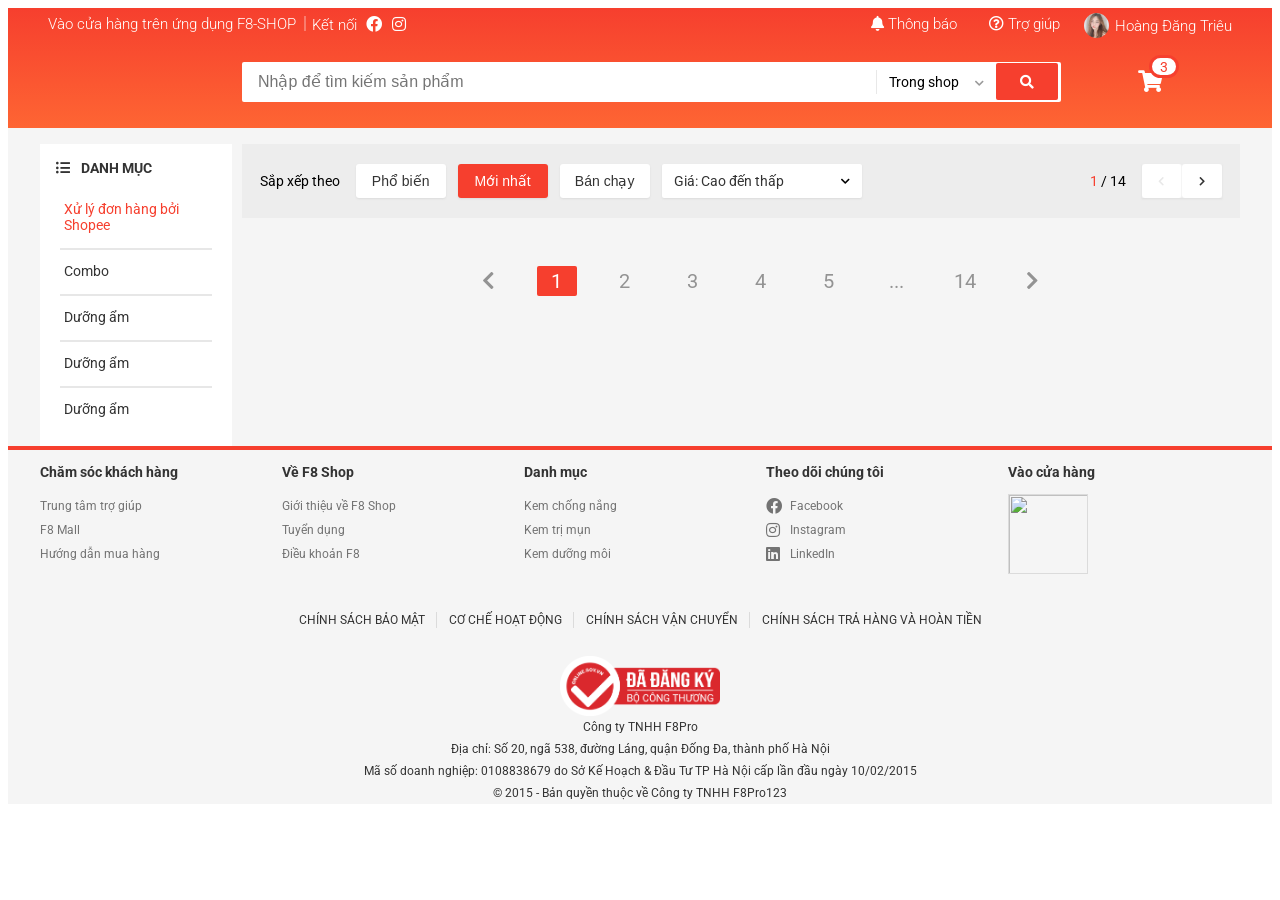
==== commit aaf3d668: "ten" ====
--- a/index.html
+++ b/index.html
@@ -122,8 +122,7 @@
                         <li class="header__navbar-item header__navbar-account transition-wrapper">
                             <img src="./assets/img/girlfriend.jpg" alt="" class="header__navbar-account-img">
                             <span class="header__navbar-account-username">
-                                Nguyễn Tấn Hà
-                            </span>
+                                Hoàng Đăng Triêu </span>
                             <ul
                                 class="header__navbar-account-menu has-transition transition--opacity-0 transition--opacity-1">
                                 <li class="header__navbar-account-menu-item">
@@ -791,7 +790,7 @@
                         <div class="container__product">
                             <div class="grid">
                                 <div class="grid__row grid__row--headle">
-                                    
+
                                 </div>
                             </div>
 
